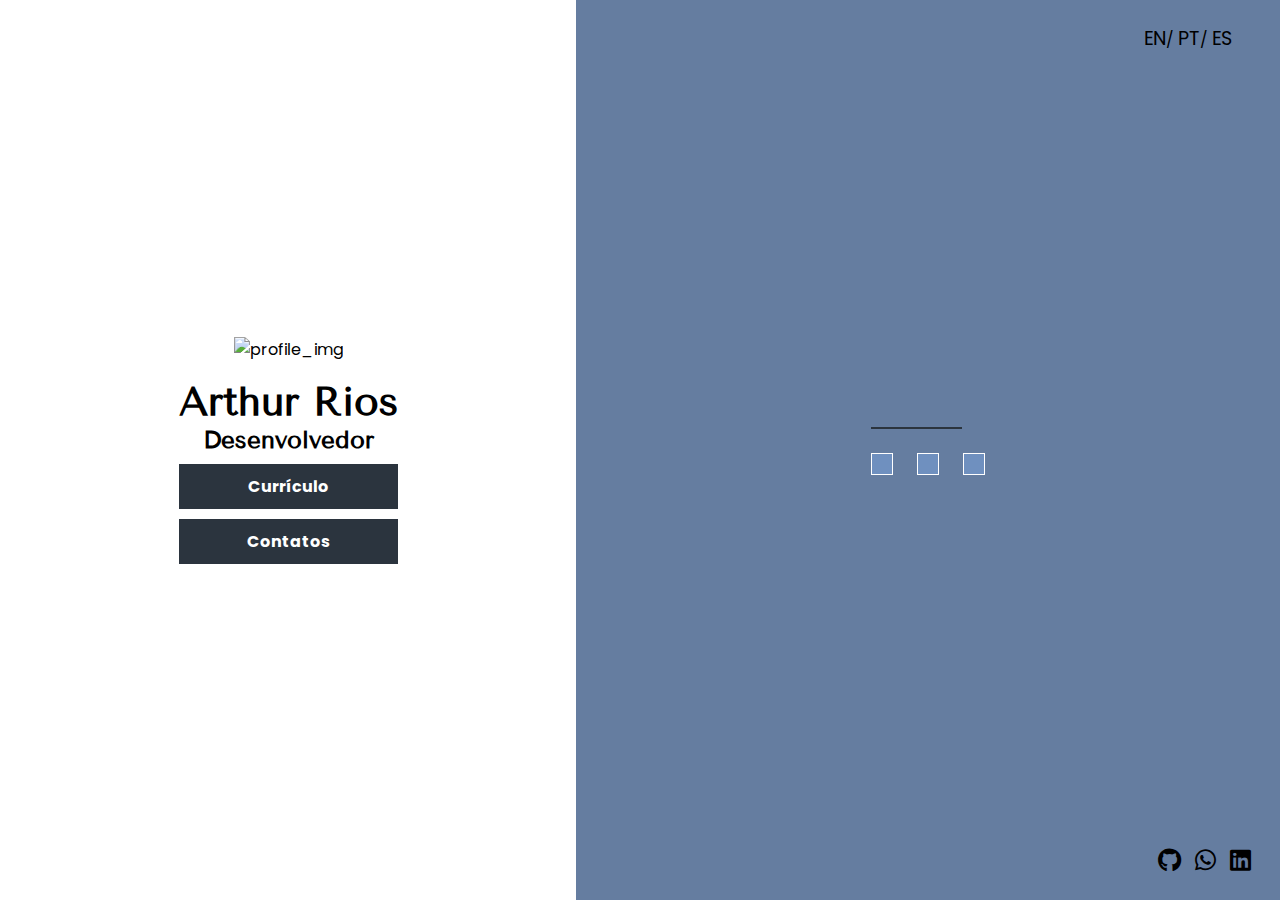
==== index.html @ ef0c239f "Ajustes" ====
<!DOCTYPE html>
<html lang="pt-br">
<head>
    <meta charset="UTF-8">
    <meta name="viewport" content="width=device-width, initial-scale=1.0">
    <title>Arthur Rios</title>
    <link rel="stylesheet" href="src/css/style.css">
</head>
<body>
    <div class="desktop-design">
    <main class="row">
        <div class="column-personal-info centered">
            <picture>
                <source media="(min-width: 1600px)" srcset="assets/images/profile_img.png">
                <source media="(min-width: 800px)" srcset="assets/images/profile_img_md.png">
                <source media="(min-width: 400px)" srcset="assets/images/profile_img_sm.png">
                <img src="assets/images/profile_img.png" alt="profile_img">
            </picture>
            <div id="column-identify">
            <h1 class="identify name-label">Arthur Rios</h1>
            <h2 class="identify" data-i18n="role"></h2>
            <button class="main-button" data-i18n="resume" id="resume-button"></button>
            <button class="main-button" data-i18n="contacts" id="contacts-button"></button>
            </div>
        </div>
        <iframe name="intern-navigation" src="src/home.html" id="intern-navigation"></iframe>
    </main>
</div>

<div class="mobile-design"></div>
</body>
<script type="module" src="src/js/main.js" defer></script>
<script type="module" src="src/js/i18n.js" defer></script>
<script type="module" src="src/js/translation.js" defer></script>
<script type="module" src="src/js/navigation.js" defer></script>
</html>
---- src/css/style.css ----
@charset "UTF-8";
@import url('https://fonts.googleapis.com/css2?family=Bree+Serif&family=Poppins:ital,wght@0,100;0,200;0,300;0,400;0,500;0,600;0,700;0,800;0,900;1,100;1,200;1,300;1,400;1,500;1,600;1,700;1,800;1,900&family=Tenor+Sans&display=swap');

:root {
    --dark-blue: #2b343e;
    --button-hovered: #40464d;
    --medium-blue: #657da0;
    --light-blue: #6f90bf;

    --default-font: 'Poppins';
    --highlight-font: 'Tenor Sans';
    --feature-font: 'Bree Serif';
}

* {
    font-family: var(--default-font);
    box-sizing: border-box;
    margin: 0;
    padding: 0;
}

html,
body {
    max-height: 100%;
    max-width: 100%;
    height: 100%;
    width: 100%;
    background-color: var(--medium-blue);
    scrollbar-color: white var(--light-blue);
    font-size: 16px;
}


a {
    text-decoration: none;
    color: white;
}

.desktop-design {
    display: block;
}

.mobile-design {
    display: none;
}

iframe {
    height: 100vh;
    width: 100vw;
    border: none;
    transition: opacity 0.3s ease-in-out;
    opacity: 1;
}

.iframe-hidden {
    opacity: 0;
    pointer-events: none;
}

.row {
    display: flex;
    flex-direction: row;
    width: 100%;
    min-height: 100vh;
    height: 100vh;
}

.column-personal-info {
    flex: 0 0 45%;
    margin: 0px;
    background-color: white;
}

.column-personal-info,
.column {
    display: flex;
    flex-direction: column;
    padding: 24px;
    margin: 0px;
    min-width: 0;
}

.column-main {
    min-height: 100%;
    background-color: var(--medium-blue);
    color: white;
    display: flex;
    flex-direction: column;
    justify-content: center;
    flex-grow: 1;
    margin: 0 48px;
}

#about-me-text {
    font-size: 1.5em;
    text-align: justify;
    margin-top: 24px;
}


.centered {
    align-items: center;
    justify-content: center;
}

#column-identify {
    justify-content: stretch;
    display: flex;
    flex-direction: column;
    text-align: center;
    padding-top: 16px;
    max-width: 55%;
    min-width: 25%;
}

.identify {
    font-family: var(--highlight-font);
    margin: 0px;
    padding: 0px;
}

.name-label {
    font-size: 2.5em;
    text-align: center;
}

.main-button {
    margin-top: 10px;
    padding: 10px;
    background-color: var(--dark-blue);
    color: white;
    border: none;
    font-weight: bold;
    font-size: 1em;
}

.main-button:hover {
    background-color: var(--button-hovered);
    cursor: pointer;
}

.page-container {
    min-height: 100%;
    min-height: 100vh;
    background-color: var(--medium-blue);
    justify-content: space-between;
    display: flex;
    flex-direction: column;
    align-items: center;
}

language-switcher {
    display: flex;
    flex-direction: row;
    justify-content: end;
    align-self: flex-end;
    justify-self: flex-start;
    color: black;
    width: 100vw;
    margin-right: 24px;
}

.page-container>language-switcher>p {
    display: inline-block;
    font-family: var(--feature-font);
    font-size: 1.5em;
}

.language-button {
    display: none;
}

language-switcher label {
    display: inline-block;
    cursor: pointer;
    border-radius: 4px;
    background-color: white;
    transition: background-color 0.3s, color 0.3s;
    border: none;
    background: transparent;
    font-size: 1.2em;
}

language-switcher label:hover {
    cursor: pointer;
    color: white;
}

.language-button:checked+label {
    color: white;
}


.divider {
    width: 80%;
    height: 2px;
    margin: 0px;
    background-color: var(--dark-blue);
    border: none;
}

#about-me {
    width: 80%;
    font-size: 2em;
}


.back-button {
    position: fixed;
    top: 25px;
    left: 50px;
    align-self: flex-start;
    justify-self: flex-start;
    background-color: transparent;
    border: none;
    cursor: pointer;
}

.back-button:hover {
    color: white;
}

.back-button.inverse-hover:hover {
    color: var(--light-blue);
}

#contacts-container {
    margin-top: 14px;
    font-weight: bold;
}

#contacts-container i {
    margin-right: 10px;
    margin-top: 10px;
}

.contact-icon-background {
    background-color: black;
    padding: 10px;
    border-radius: 50%;
}

contacts-button-row {
    display: flex;
    flex-direction: row;
    justify-self: flex-end;
    align-items: end;
    justify-content: end;
    width: 100%;
}

contacts-button-row a {
    margin: 0 5px;
    color: black;
}

contacts-button-row i {
    font-size: 1.5em;
}

#scrollable-container {
    height: 60vh;
    margin-top: 20px;
    overflow-y: auto;
    text-align: justify;
    padding: 10px;
}

#scrollable-container::-webkit-scrollbar-button {
    display: none;
}

#scrollable-container::-webkit-scrollbar-thumb {
    background-color: var(--light-blue);
}

.accordion {
    display: flex;
    flex-direction: column;
}

.accordion-header {
    display: flex;
    justify-content: space-between;
    align-items: center;
    cursor: pointer;
    min-width: 150px;
    padding: 20px;
    border: 1px solid white;
}

.accordion-header p {
    margin-right: 20px;
}

.accordion-header i {
    transition: transform 0.5s ease;
}

.accordion-content {
    max-height: 0;
    overflow: hidden;
    transition: max-height 0.3s ease-out, padding 0.3s ease-out;
    padding: 0 15px;
}

.accordion-content.openned {
    padding: 15px;
    background-color: var(--medium-blue);
    border: 1px solid white;
}

.gradient-background {
    width: 100%;
    min-height: 100%;
    height: auto;
    background: linear-gradient(90deg, white 0%, white 50%, var(--medium-blue) 50%, var(--medium-blue) 100%);
}

.text-gradient {
    background: linear-gradient(90deg, var(--medium-blue) 0%, var(--medium-blue) 50%, white 50%, white 100%);
    color: transparent;
    -webkit-background-clip: text;
    background-clip: text;
}

.portfolio-header {
    max-width: 100vw;
    text-align: center;
    justify-self: center;
}

.row-potfolio {
    display: flex;
}

.row-potfolio.titles {
    justify-content: space-around;
    margin: 24px 0;
    color: white;
}

.column-portfolio {
    display: flex;
    flex-direction: column;
    justify-content: center;
    align-items: center;
    width: 49vw;
    flex-grow: 1;
}


.column-portfolio > hr {
    width: 80%;
    border-color: var(--dark-blue);
}

.portfolio-inverse {
    color: var(--medium-blue);
}


.photo-container picture {
    display: block;
    width: 100%;
  }

.photo-container {
    position: relative;
    display: inline-block;
  }

  .photo-container picture {
    display: block;
    width: 100%;
  }

.portfolio-item {
    box-shadow: 0 4px 8px black;
    cursor: pointer;
}

.photo-overlay {
    display: flex;
    justify-content: center;
    align-items: center;
    color: white;
}

.photo-container .photo-overlay {
    position: absolute;
    top: 0;
    left: 0;
    width: 100%;
    height: 100%;
    background-color: #00000090; 
    opacity: 0;
    pointer-events: none;
    transition: opacity 0.3s ease;
  }
  
  .photo-container:hover .photo-overlay {
    opacity: 1;
  }


.not-clickable {
    cursor: default !important;
}


.portfolio-grid-image {
    display: grid;
    grid-template-columns: repeat(12, 1fr);
    grid-template-rows: auto;
    gap: 24px;
    margin: 0 24px;
}

.portfolio-items {
    max-height: 70vh;
    overflow: hidden;
}

  #portfolio-info {
    color: white;
    overflow-y: auto;
  }

  #portfolio-info > #item-description {
    font-size: 1.2em;
    margin: 0 24px;
    text-align: justify;
  }

  #portfolio-info > h3 {
    margin: 24px auto;
  }

  .grid-features {
    display: grid;
    grid-template-columns: 1fr 1fr;
    grid-template-rows: auto;
    gap: 24px;
    margin: 12px 24px;
    margin-bottom: 32px;
  }

  .feature-container {
    display: flex;
    background-color: var(--light-blue);
    color: black;
    padding: 16px;
    font-size: 0.6em;
    align-items: center;
    width: 100%;
  }

  .feature-title {
    font-weight: bold;
    font-size: 1.1em;
  }

  .feature-description {
    text-align: right;
  }

  .features-carousel-container {
    display: flex;
    flex-direction: column;
  }

  .carousel-wrapper {
    color: var(--dark-blue);
    display: flex;
    align-items: center;
    justify-content: center;
    width: 100%;
    padding: 0 16px;
  }

  .carousel-controller-back, .carousel-controller-forward {
    cursor: pointer;
  }

  .carousel-controller-back:hover, .carousel-controller-forward:hover {
    color: var(--medium-blue);
  }

  .carousel-controller-disabled {
    cursor: default;
    color: #b3b1b1;
  }

  .carousel-controller-disabled:hover {
    color: #b3b1b1;
  }

  .carousel-container {
    width: 100%;
    overflow: hidden;
    display: flex;
    justify-content: center;
    align-items: center;
  }

  .carousel-track {
    display: flex;
    transition: transform 0.5s ease;
    width: 100%;
    color: var(--dark-blue);
  }

  .carousel-slide {
    flex: 0 0 100%; 
    text-align: center;
  }

  .carousel-controller {
    display: flex;
    justify-content: center;
    width: 45vw;
    margin: 48px 16px;
  }

  .dot-indicator {
    width: 2vh;
    height: 2vh;
    background-color: var(--dark-blue);
    border-radius: 50%;
    margin: 0 4px;
    cursor: pointer;
  }

  .selected-indicator {
    background-color: var(--medium-blue);
  }

.fade-out {
    animation: fadeOut 0.3s forwards; 
}


@media (max-width: 768px) {
    .desktop-design {
        display: block;
    }

    .mobile-design {
        display: none;
    }
}

@media(max-width: 1300px) {

}

@media(min-width: 1600px) {
    body {
        font-size: 1.5em;
    }

    .column-main {
        margin: 0 64px;
        font-size: 1.5em;
    }
}
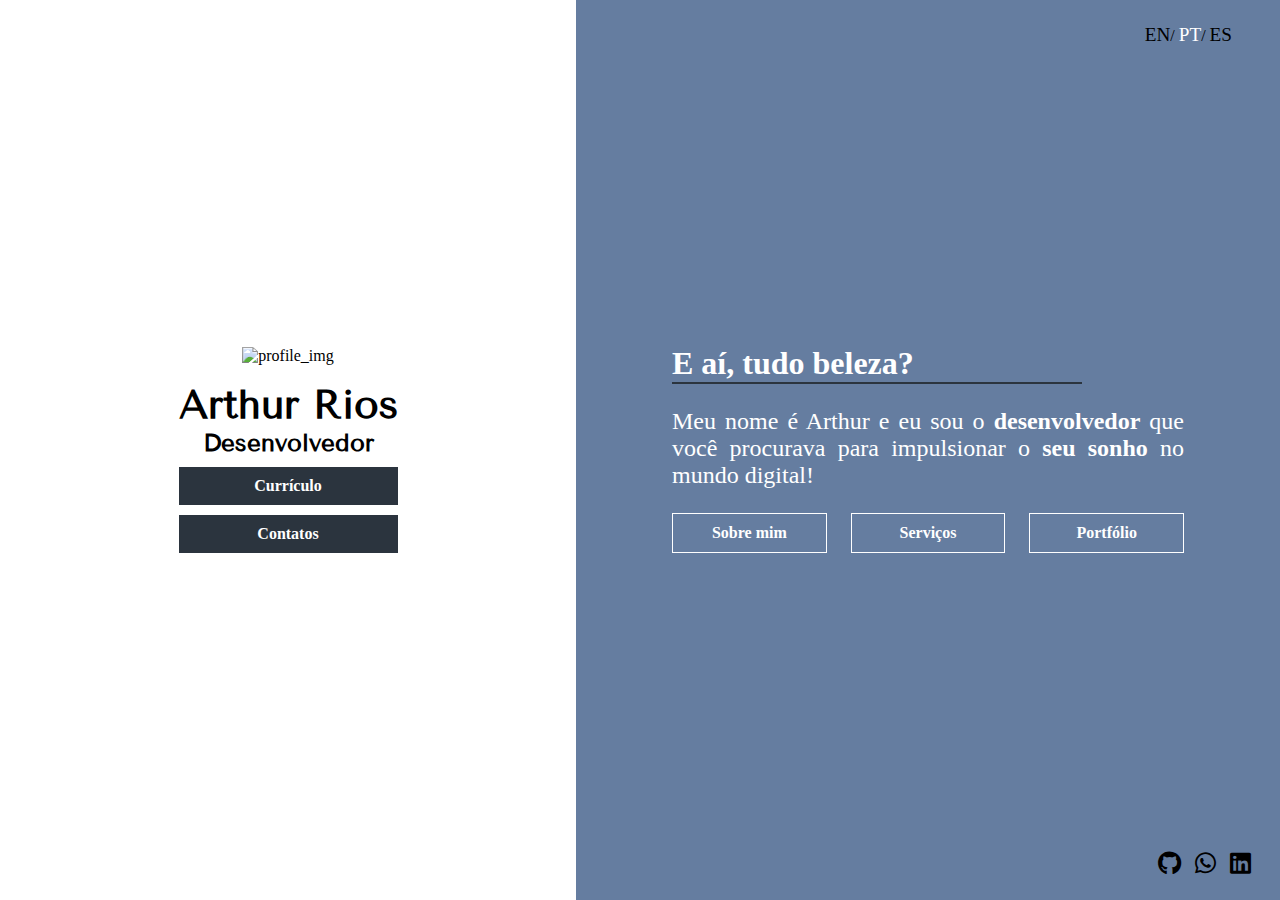
==== commit 3d0d9053: "Ajustes de rota" ====
--- a/index.html
+++ b/index.html
@@ -4,7 +4,7 @@
     <meta charset="UTF-8">
     <meta name="viewport" content="width=device-width, initial-scale=1.0">
     <title>Arthur Rios</title>
-    <link rel="stylesheet" href="src/css/style.css">
+    <link rel="stylesheet" href="css/style.css">
 </head>
 <body>
     <div class="desktop-design">
@@ -23,14 +23,14 @@
             <button class="main-button" data-i18n="contacts" id="contacts-button"></button>
             </div>
         </div>
-        <iframe name="intern-navigation" src="src/home.html" id="intern-navigation"></iframe>
+        <iframe name="intern-navigation" src="home.html" id="intern-navigation"></iframe>
     </main>
 </div>
 
 <div class="mobile-design"></div>
 </body>
-<script type="module" src="src/js/main.js" defer></script>
-<script type="module" src="src/js/i18n.js" defer></script>
-<script type="module" src="src/js/translation.js" defer></script>
-<script type="module" src="src/js/navigation.js" defer></script>
+<script type="module" src="js/main.js" defer></script>
+<script type="module" src="js/i18n.js" defer></script>
+<script type="module" src="js/translation.js" defer></script>
+<script type="module" src="js/navigation.js" defer></script>
 </html>--- a/css/style.css
+++ b/css/style.css
@@ -0,0 +1,582 @@
+@charset "UTF-8";
+@import url('https://fonts.googleapis.com/css2?family=Bree+Serif&family=Poppins:ital,wght@0,100;0,200;0,300;0,400;0,500;0,600;0,700;0,800;0,900;1,100;1,200;1,300;1,400;1,500;1,600;1,700;1,800;1,900&family=Tenor+Sans&display=swap');
+
+:root {
+    --dark-blue: #2b343e;
+    --button-hovered: #40464d;
+    --medium-blue: #657da0;
+    --light-blue: #6f90bf;
+
+    --default-font: 'Poppins';
+    --highlight-font: 'Tenor Sans';
+    --feature-font: 'Bree Serif';
+}
+
+* {
+    font-family: var(--default-font) sans-serif;
+    box-sizing: border-box;
+    margin: 0;
+    padding: 0;
+}
+
+html,
+body {
+    max-height: 100%;
+    max-width: 100%;
+    height: 100%;
+    width: 100%;
+    background-color: var(--medium-blue);
+    scrollbar-color: white var(--light-blue);
+    font-size: 16px;
+}
+
+
+a {
+    text-decoration: none;
+    color: white;
+}
+
+.desktop-design {
+    display: block;
+}
+
+.mobile-design {
+    display: none;
+}
+
+iframe {
+    height: 100vh;
+    width: 100vw;
+    border: none;
+    transition: opacity 0.3s ease-in-out;
+    opacity: 1;
+}
+
+.iframe-hidden {
+    opacity: 0;
+    pointer-events: none;
+}
+
+.row {
+    display: flex;
+    flex-direction: row;
+    width: 100%;
+    min-height: 100vh;
+    height: 100vh;
+}
+
+.column-personal-info {
+    flex: 0 0 45%;
+    margin: 0px;
+    background-color: white;
+}
+
+.column-personal-info,
+.column {
+    display: flex;
+    flex-direction: column;
+    padding: 24px;
+    margin: 0px;
+    min-width: 0;
+}
+
+.column-main {
+    min-height: 100%;
+    background-color: var(--medium-blue);
+    color: white;
+    display: flex;
+    flex-direction: column;
+    justify-content: center;
+    flex-grow: 1;
+    margin: 0 48px;
+}
+
+#about-me-text {
+    font-size: 1.5em;
+    text-align: justify;
+    margin-top: 24px;
+}
+
+
+.centered {
+    align-items: center;
+    justify-content: center;
+}
+
+#column-identify {
+    justify-content: stretch;
+    display: flex;
+    flex-direction: column;
+    text-align: center;
+    padding-top: 16px;
+    max-width: 55%;
+    min-width: 25%;
+}
+
+.identify {
+    font-family: var(--highlight-font);
+    margin: 0px;
+    padding: 0px;
+}
+
+.name-label {
+    font-size: 2.5em;
+    text-align: center;
+}
+
+.main-button {
+    margin-top: 10px;
+    padding: 10px;
+    background-color: var(--dark-blue);
+    color: white;
+    border: none;
+    font-weight: bold;
+    font-size: 1em;
+}
+
+.main-button:hover {
+    background-color: var(--button-hovered);
+    cursor: pointer;
+}
+
+.page-container {
+    min-height: 100%;
+    min-height: 100vh;
+    background-color: var(--medium-blue);
+    justify-content: space-between;
+    display: flex;
+    flex-direction: column;
+    align-items: center;
+}
+
+language-switcher {
+    display: flex;
+    flex-direction: row;
+    justify-content: end;
+    align-self: flex-end;
+    justify-self: flex-start;
+    color: black;
+    width: 100vw;
+    margin-right: 24px;
+}
+
+.page-container>language-switcher>p {
+    display: inline-block;
+    font-family: var(--feature-font);
+    font-size: 1.5em;
+}
+
+.language-button {
+    display: none;
+}
+
+language-switcher label {
+    display: inline-block;
+    cursor: pointer;
+    border-radius: 4px;
+    background-color: white;
+    transition: background-color 0.3s, color 0.3s;
+    border: none;
+    background: transparent;
+    font-size: 1.2em;
+}
+
+language-switcher label:hover {
+    cursor: pointer;
+    color: white;
+}
+
+.language-button:checked+label {
+    color: white;
+}
+
+
+.divider {
+    width: 80%;
+    height: 2px;
+    margin: 0px;
+    background-color: var(--dark-blue);
+    border: none;
+}
+
+#about-me {
+    width: 80%;
+    font-size: 2em;
+}
+
+
+.back-button {
+    position: fixed;
+    top: 25px;
+    left: 50px;
+    align-self: flex-start;
+    justify-self: flex-start;
+    background-color: transparent;
+    border: none;
+    cursor: pointer;
+}
+
+.back-button:hover {
+    color: white;
+}
+
+.back-button.inverse-hover:hover {
+    color: var(--light-blue);
+}
+
+#contacts-container {
+    margin-top: 14px;
+    font-weight: bold;
+}
+
+#contacts-container i {
+    margin-right: 10px;
+    margin-top: 10px;
+}
+
+.contact-icon-background {
+    background-color: black;
+    padding: 10px;
+    border-radius: 50%;
+}
+
+contacts-button-row {
+    display: flex;
+    flex-direction: row;
+    justify-self: flex-end;
+    align-items: end;
+    justify-content: end;
+    width: 100%;
+}
+
+contacts-button-row a {
+    margin: 0 5px;
+    color: black;
+}
+
+contacts-button-row i {
+    font-size: 1.5em;
+}
+
+#scrollable-container {
+    height: 60vh;
+    margin-top: 20px;
+    overflow-y: auto;
+    text-align: justify;
+    padding: 10px;
+}
+
+#scrollable-container::-webkit-scrollbar-button {
+    display: none;
+}
+
+#scrollable-container::-webkit-scrollbar-thumb {
+    background-color: var(--light-blue);
+}
+
+.accordion {
+    display: flex;
+    flex-direction: column;
+}
+
+.accordion-header {
+    display: flex;
+    justify-content: space-between;
+    align-items: center;
+    cursor: pointer;
+    min-width: 150px;
+    padding: 20px;
+    border: 1px solid white;
+}
+
+.accordion-header p {
+    margin-right: 20px;
+}
+
+.accordion-header i {
+    transition: transform 0.5s ease;
+}
+
+.accordion-content {
+    max-height: 0;
+    overflow: hidden;
+    transition: max-height 0.3s ease-out, padding 0.3s ease-out;
+    padding: 0 15px;
+}
+
+.accordion-content.openned {
+    padding: 15px;
+    background-color: var(--medium-blue);
+    border: 1px solid white;
+}
+
+.gradient-background {
+    width: 100%;
+    min-height: 100%;
+    height: auto;
+    background: linear-gradient(90deg, white 0%, white 50%, var(--medium-blue) 50%, var(--medium-blue) 100%);
+}
+
+.text-gradient {
+    background: linear-gradient(90deg, var(--medium-blue) 0%, var(--medium-blue) 50%, white 50%, white 100%);
+    color: transparent;
+    -webkit-background-clip: text;
+    background-clip: text;
+}
+
+.portfolio-header {
+    max-width: 100vw;
+    text-align: center;
+    justify-self: center;
+}
+
+.row-potfolio {
+    display: flex;
+}
+
+.row-potfolio.titles {
+    justify-content: space-around;
+    margin: 24px 0;
+    color: white;
+}
+
+.column-portfolio {
+    display: flex;
+    flex-direction: column;
+    justify-content: center;
+    align-items: center;
+    width: 49vw;
+    flex-grow: 1;
+}
+
+
+.column-portfolio > hr {
+    width: 80%;
+    border-color: var(--dark-blue);
+}
+
+.portfolio-inverse {
+    color: var(--medium-blue);
+}
+
+
+.photo-container picture {
+    display: block;
+    width: 100%;
+  }
+
+.photo-container {
+    position: relative;
+    display: inline-block;
+  }
+
+  .photo-container picture {
+    display: block;
+    width: 100%;
+  }
+
+.portfolio-item {
+    box-shadow: 0 4px 8px black;
+    cursor: pointer;
+}
+
+.photo-overlay {
+    display: flex;
+    justify-content: center;
+    align-items: center;
+    color: white;
+}
+
+.photo-container .photo-overlay {
+    position: absolute;
+    top: 0;
+    left: 0;
+    width: 100%;
+    height: 100%;
+    background-color: #00000090; 
+    opacity: 0;
+    pointer-events: none;
+    transition: opacity 0.3s ease;
+  }
+  
+  .photo-container:hover .photo-overlay {
+    opacity: 1;
+  }
+
+
+.not-clickable {
+    cursor: default !important;
+}
+
+
+.portfolio-grid-image {
+    display: grid;
+    grid-template-columns: repeat(12, 1fr);
+    grid-template-rows: auto;
+    gap: 24px;
+    margin: 0 24px;
+}
+
+.portfolio-items {
+    max-height: 70vh;
+    overflow: hidden;
+}
+
+  #portfolio-info {
+    color: white;
+    overflow-y: auto;
+  }
+
+  #portfolio-info > #item-description {
+    font-size: 1.2em;
+    margin: 0 24px;
+    text-align: justify;
+  }
+
+  #portfolio-info > h3 {
+    margin: 24px auto;
+  }
+
+  .grid-features {
+    display: grid;
+    grid-template-columns: 1fr 1fr;
+    grid-template-rows: auto;
+    gap: 24px;
+    margin: 12px 24px;
+    margin-bottom: 32px;
+  }
+
+  .feature-container {
+    flex: 0 0 40%;
+    box-sizing: border-box;
+    background-color: var(--light-blue);
+    color: black;
+    padding: 16px;
+    font-size: 0.8em;
+    margin: 5%;
+  }
+
+  .feature-title {
+    font-weight: bold;
+    font-size: 1.1em;
+  }
+
+  .feature-description {
+    text-align: right;
+  }
+
+  .features-carousel-container {
+    display: flex;
+    flex-direction: column;
+  }
+
+  .carousel-wrapper {
+    color: var(--dark-blue);
+    display: flex;
+    align-items: center;
+    justify-content: center;
+    width: 100%;
+    padding: 0 16px;
+  }
+
+  .carousel-controller-back, .carousel-controller-forward {
+    cursor: pointer;
+  }
+
+  .carousel-controller-back:hover, .carousel-controller-forward:hover {
+    color: var(--medium-blue);
+  }
+
+  .carousel-controller-disabled {
+    cursor: default;
+    color: #b3b1b1;
+  }
+
+  .carousel-controller-disabled:hover {
+    color: #b3b1b1;
+  }
+
+  .carousel-container {
+    width: 100%;
+    overflow: hidden;
+    display: flex;
+    justify-content: center;
+    align-items: center;
+  }
+
+  .carousel-track {
+    display: flex;
+    transition: transform 0.5s ease;
+    width: 100%;
+    color: var(--dark-blue);
+  }
+
+  .feature-carousel-track {
+    display: flex;
+    transition: transform 0.3s ease-in-out;
+    will-change: transform;
+    /* display: grid;
+    grid-template-columns: repeat(4, 1fr);
+    grid-template-rows: repeat(2, auto);
+    transition: transform 0.5s ease;
+    gap: 16px;
+    width: max-content;
+    color: var(--dark-blue);
+    width: 100%;
+    overflow: hidden; */
+  }
+
+  .carousel-slide {
+    flex: 0 0 100%; 
+    text-align: center;
+  }
+
+  .carousel-controller {
+    display: flex;
+    justify-content: center;
+    width: 45vw;
+    margin: 48px 16px;
+  }
+
+  .dot-indicator {
+    width: 2vh;
+    height: 2vh;
+    background-color: var(--dark-blue);
+    border-radius: 50%;
+    margin: 0 4px;
+    cursor: pointer;
+  }
+
+  .selected-indicator {
+    background-color: var(--medium-blue);
+  }
+
+.fade-out {
+    animation: fadeOut 0.3s forwards; 
+}
+
+
+@media (max-width: 768px) {
+    .desktop-design {
+        display: block;
+    }
+
+    .mobile-design {
+        display: none;
+    }
+}
+
+@media(max-width: 1300px) {
+
+}
+
+@media(min-width: 1600px) {
+    body {
+        font-size: 1.5em;
+    }
+
+    .column-main {
+        margin: 0 64px;
+        font-size: 1.5em;
+    }
+}
